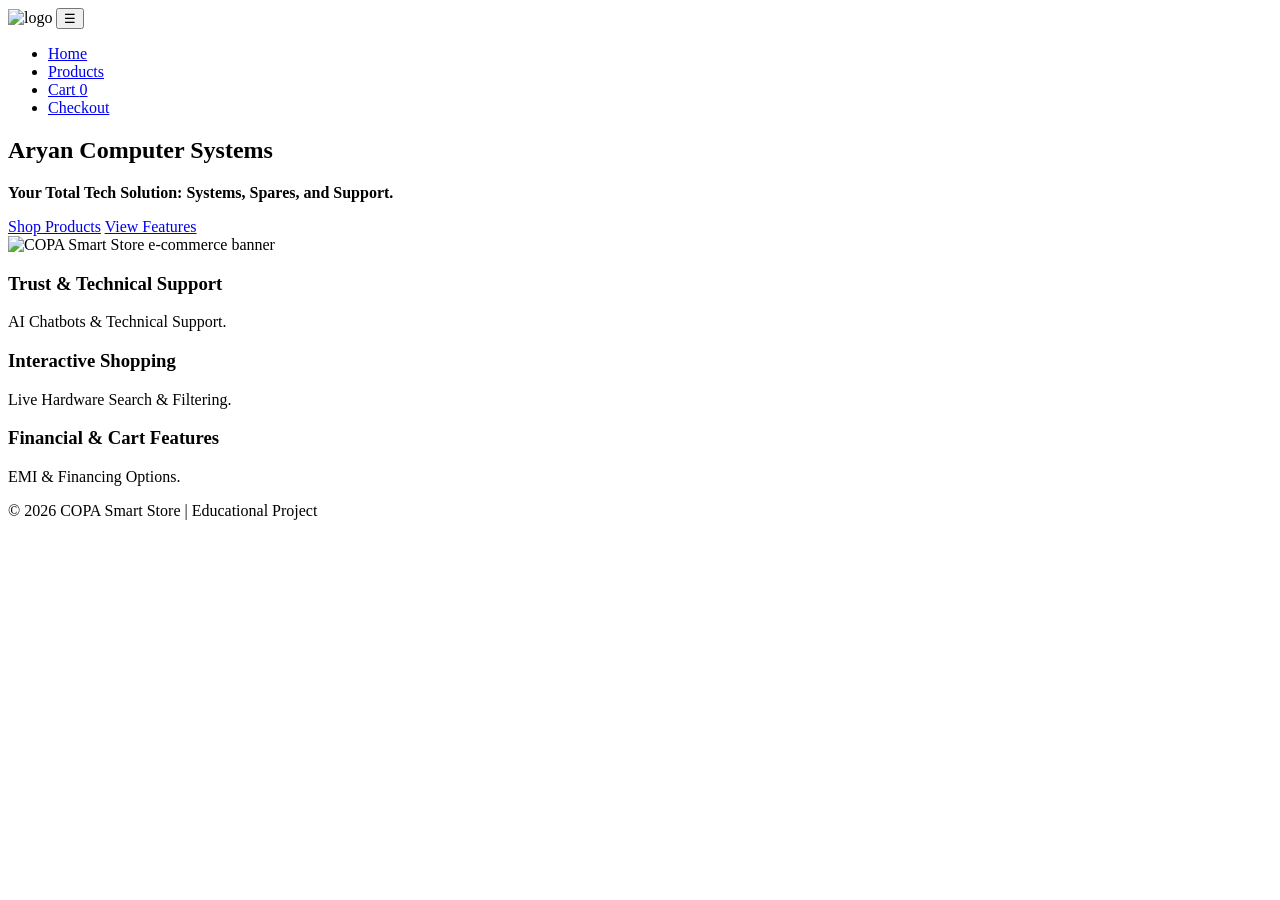
==== index.html @ 6702d3c0 "html files" ====
<!DOCTYPE html>
<html lang="en">
<head>
  <meta charset="UTF-8" />
  <meta name="viewport" content="width=device-width, initial-scale=1.0" />
  <title>Computer Smart Store | Home</title>
  <link rel="stylesheet" href="css/style.css" />
</head>
<body>
  <header class="site-header">
    <nav class="navbar container" aria-label="Main navigation">
      <img src="assets/images/logo.png" alt="logo" width="200px" height="150px">
      <button class="menu-toggle" id="menuToggle" aria-label="Open menu">☰</button>
      <ul class="nav-links" id="navLinks">
        <li><a class="active" href="index.html">Home</a></li>
        <li><a href="products.html">Products</a></li>
        <li><a href="cart.html">Cart <span class="cart-count">0</span></a></li>
        <li><a href="checkout.html">Checkout</a></li>
      </ul>
    </nav>
  </header>

  <main>
    <section class="hero container">
      <div class="hero-content">
        <h1 class="eyebrow">Aryan Computer Systems</h1>
        <p><b>Your Total Tech Solution: Systems, Spares, and Support.</b></p>
        <div class="hero-actions">
          <a class="btn primary" href="products.html">Shop Products</a>
          <a class="btn secondary" href="#features">View Features</a>
        </div>
      </div>
      <img src="assets/images/banner.jpg" alt="COPA Smart Store e-commerce banner" />
    </section>

    <section id="features" class="features container">
      <article><h3>Trust & Technical Support</h3><p>AI Chatbots & Technical Support.</p></article>
      <article><h3>Interactive Shopping</h3><p>Live Hardware Search & Filtering.</p></article>
      <article><h3>Financial & Cart Features</h3><p>EMI & Financing Options.</p></article>
    </section>
  </main>

  <footer class="footer">
    <p>© 2026 COPA Smart Store | Educational Project</p>
  </footer>
  <script src="js/products-data.js"></script>
  <script src="js/app.js"></script>
</body>
</html>
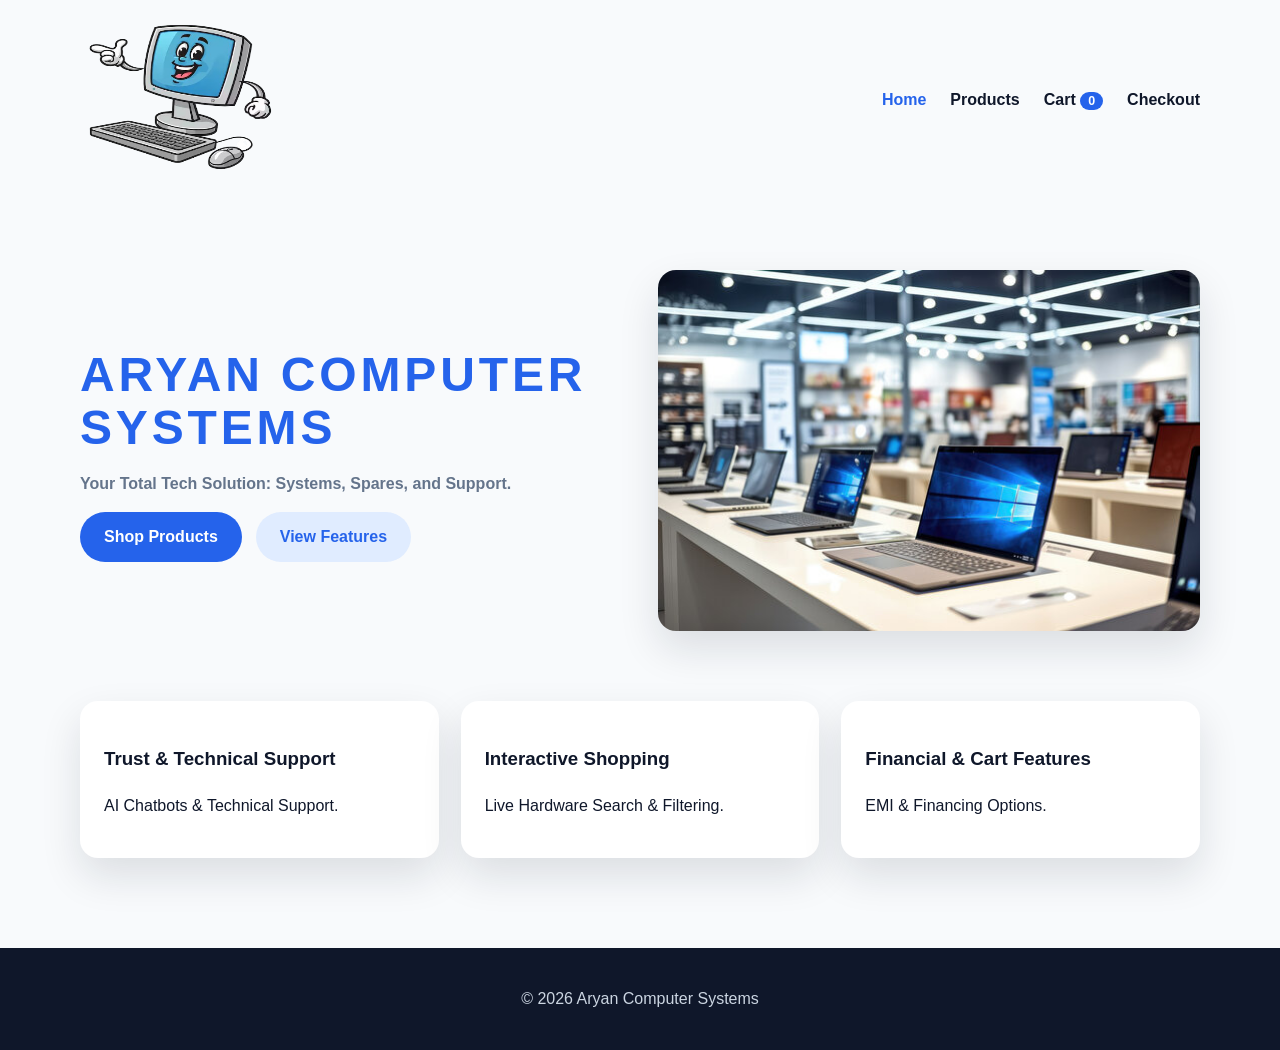
==== commit 9328f02c: "Update footer copyright information" ====
--- a/index.html
+++ b/index.html
@@ -41,7 +41,7 @@
   </main>
 
   <footer class="footer">
-    <p>© 2026 COPA Smart Store | Educational Project</p>
+    <p>© 2026 Aryan Computer Systems</p>
   </footer>
   <script src="js/products-data.js"></script>
   <script src="js/app.js"></script>
--- a/css/style.css
+++ b/css/style.css
@@ -0,0 +1,6 @@
+:root
+{--primary:#2563eb;--dark:#0f172a;--muted:#64748b;--light:#f8fafc;--white:#fff;--success:#16a34a;--danger:#dc2626;--shadow:0 18px 40px rgba(15,23,42,.12);--radius:18px}*{box-sizing:border-box}
+body{margin:0;font-family:Arial,Helvetica,sans-serif;background:var(--light);color:var(--dark);line-height:1.6}
+.container{width:min(1120px,92%);margin:auto}
+site-header{background:var(--white);box-shadow:0 2px 18px rgba(15,23,42,.08);position:sticky;top:0;z-index:100}
+.navbar{height:200px;display:flex;align-items:center;justify-content:space-between}.logo{font-size:1.6rem;font-weight:800;text-decoration:none;color:var(--dark)}.logo span{color:var(--primary)}.nav-links{display:flex;list-style:none;gap:24px;margin:0;padding:0}.nav-links a{text-decoration:none;color:var(--dark);font-weight:700}.nav-links a.active,.nav-links a:hover{color:var(--primary)}.cart-count{background:var(--primary);color:#fff;border-radius:999px;padding:2px 8px;font-size:.78rem}.menu-toggle{display:none;background:none;border:0;font-size:1.8rem}.hero{display:grid;grid-template-columns:1fr 1fr;gap:36px;align-items:center;padding:70px 0}.hero img{width:100%;border-radius:var(--radius);box-shadow:var(--shadow)}.eyebrow{color:var(--primary);font-weight:800;text-transform:uppercase;letter-spacing:.08em}.hero h1{font-size:3rem;line-height:1.1;margin:10px 0}.hero p{color:var(--muted)}.btn{display:inline-block;border:0;border-radius:999px;padding:12px 24px;font-weight:800;text-decoration:none;cursor:pointer}.primary{background:var(--primary);color:#fff}.secondary{background:#e0ecff;color:var(--primary)}.hero-actions{display:flex;gap:14px;flex-wrap:wrap}.features{display:grid;grid-template-columns:repeat(3,1fr);gap:22px;padding-bottom:50px}.features article,.product-card,.summary-card,.checkout-form{background:#fff;border-radius:var(--radius);padding:24px;box-shadow:var(--shadow)}.page-section{padding:42px 0}.page-title{text-align:center;margin-bottom:28px}.page-title p{color:var(--muted)}.toolbar{display:flex;gap:14px;margin-bottom:26px}.toolbar input,.toolbar select,.checkout-form input,.checkout-form textarea,.checkout-form select{width:100%;padding:14px;border:1px solid #cbd5e1;border-radius:12px;font-size:1rem}.product-grid{display:grid;grid-template-columns:repeat(4,1fr);gap:22px}.product-card img{width:100%;border-radius:14px;background:#f1f5f9}.product-card h3{margin:14px 0 4px}.product-card p{color:var(--muted);margin:0 0 10px}.price{font-size:1.25rem;font-weight:900;color:var(--primary);margin-bottom:12px}.cart-layout{display:grid;grid-template-columns:2fr 1fr;gap:24px}.cart-item{display:grid;grid-template-columns:88px 1fr auto;gap:16px;align-items:center;background:#fff;margin-bottom:16px;padding:16px;border-radius:var(--radius);box-shadow:var(--shadow)}.cart-item img{width:88px;border-radius:12px}.quantity button,.remove-btn{border:0;padding:8px 12px;border-radius:10px;cursor:pointer}.remove-btn{background:#fee2e2;color:var(--danger);font-weight:800}.summary-card h2{margin-top:0}.empty{text-align:center;background:#fff;padding:35px;border-radius:var(--radius);box-shadow:var(--shadow)}.checkout-page{max-width:760px}.checkout-form{display:grid;gap:16px}.checkout-form label{font-weight:800}.form-message{font-weight:800;color:var(--success)}.footer{text-align:center;background:var(--dark);color:#cbd5e1;padding:22px;margin-top:40px}@media(max-width:900px){.hero,.cart-layout{grid-template-columns:1fr}.product-grid{grid-template-columns:repeat(2,1fr)}.features{grid-template-columns:1fr}.hero h1{font-size:2.3rem}}@media(max-width:640px){.menu-toggle{display:block}.nav-links{display:none;position:absolute;top:72px;left:0;right:0;background:#fff;flex-direction:column;padding:20px}.nav-links.show{display:flex}.toolbar{flex-direction:column}.product-grid{grid-template-columns:1fr}.cart-item{grid-template-columns:70px 1fr}.cart-item img{width:70px}.cart-item .remove-btn{grid-column:1 / -1}.hero{padding:38px 0}}
